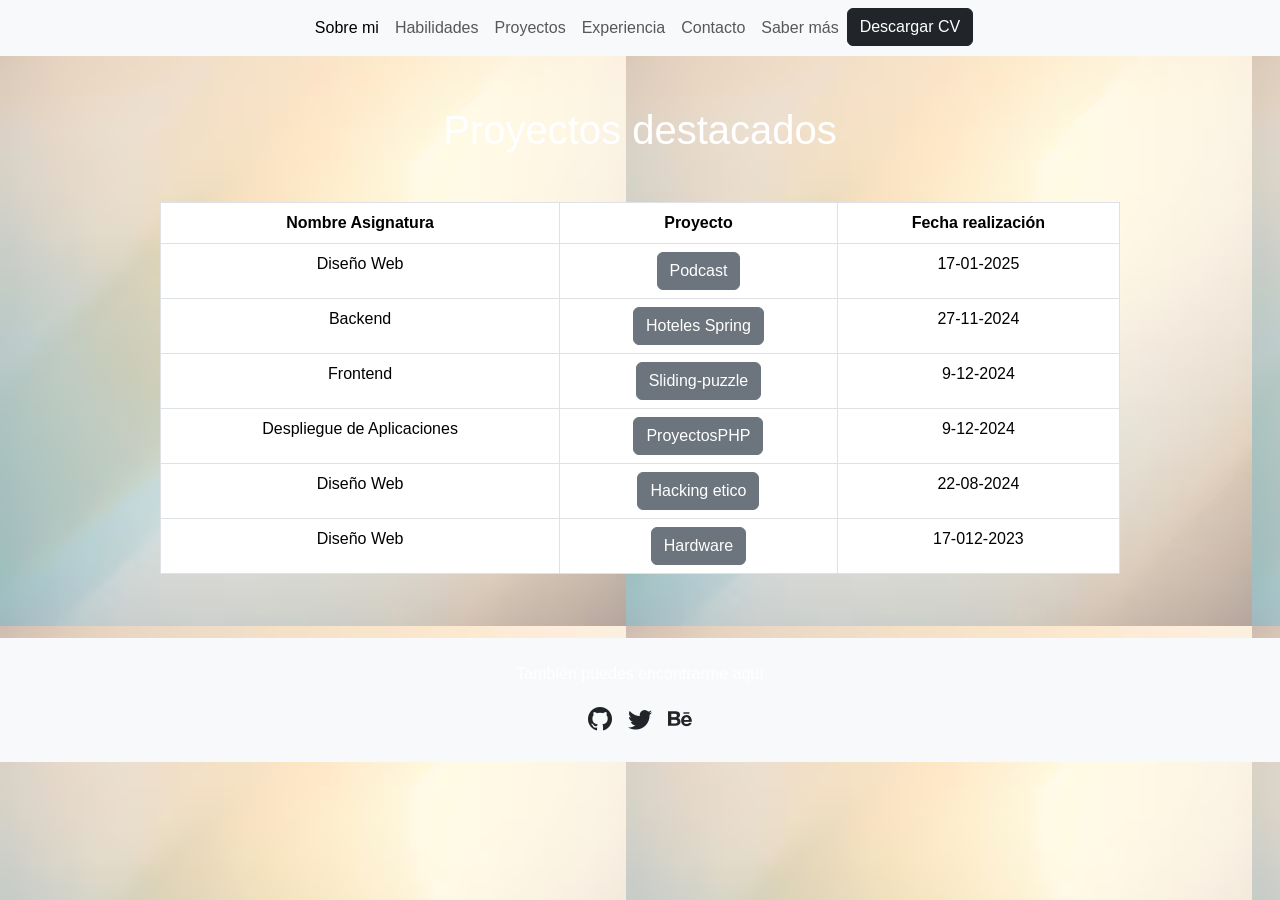
==== html/sabermas.html @ 77f1b688 "pag de saber mas hecha" ====
<!DOCTYPE html>
<html lang="en">
<head>
    <meta charset="UTF-8">
    <meta name="viewport" content="width=device-width, initial-scale=1.0">
    <link href="https://cdn.jsdelivr.net/npm/bootstrap@5.3.3/dist/css/bootstrap.min.css" rel="stylesheet" integrity="sha384-QWTKZyjpPEjISv5WaRU9OFeRpok6YctnYmDr5pNlyT2bRjXh0JMhjY6hW+ALEwIH" crossorigin="anonymous">
    <link href="https://cdn.jsdelivr.net/npm/bootstrap-icons/font/bootstrap-icons.css" rel="stylesheet">
    <link rel="stylesheet" href="../css/sabermas.css">
    <title>Saber más</title>
</head>
<body>

  <header>
    <nav class="navbar navbar-expand-lg navbar-light bg-light">
      <div class="container">
        <button class="navbar-toggler mx-auto" type="button" data-bs-toggle="collapse" data-bs-target="#navbarNav" aria-controls="navbarNav" aria-expanded="false" aria-label="Toggle navigation">
          <span class="navbar-toggler-icon"></span>
        </button>
        <div class="collapse navbar-collapse justify-content-center" id="navbarNav">
          <ul class="navbar-nav">
            <li class="nav-item">
              <a class="nav-link active" href="./index.html">Sobre mi</a>
            </li>
            <li class="nav-item">
              <a class="nav-link" href="./index.html">Habilidades</a>
            </li>
            <li class="nav-item">
              <a class="nav-link" href="./index.html">Proyectos</a>
            </li>
            <li class="nav-item">
              <a class="nav-link" href="./index.html">Experiencia</a>
            </li>
            <li class="nav-item">
              <a class="nav-link" href="./index.html">Contacto</a>
            </li>

            <li class="nav-item">
              <a class="nav-link" href="./sabermas.html">Saber más</a>
            </li>

            <li class="nav-item">
              <a  class="btn btn-dark" href="../curriculum/Curriculum.pdf" target="_blank" download="curriculum.pdf" >Descargar CV</a>
            </li>
          </ul>
        </div>
      </div>
    </nav>
    
  </header>
    
  
    <article class="table-container d-flex flex-md-column ">
      <h1 class="text-center mb-5 ">Proyectos destacados</h1>
      <table class="table table-bordered text-center w-75 ">
        <thead>
          <tr>
            <th>Nombre Asignatura</th>
            <th>Proyecto</th>
            <th>Fecha realización</th>
          </tr>
        </thead>
        <tbody>
          <tr>
            <td>Diseño Web</td>
            <td><a href="#" class="btn btn-secondary" data-bs-toggle="modal" data-bs-target="#exampleModal" data-bs-toggle="tooltip" title="Click here!">Podcast</a></td>
            <div class="modal fade" id="exampleModal" tabindex="-1" aria-labelledby="exampleModalLabel" aria-hidden="true">
              <div class="modal-dialog">
                <div class="modal-content" >
                  <div class="modal-header d-flex justify-content-center">
                   <h5 class="modal-title">Podcast</h5>
                  </div>
                  <div class="modal-body text-center">
                    <a href="https://github.com/aadrii09/Podcast" class="text-decoration-none">Podcast</a>
                  </div>
                  <div class="modal-footer">
                    <button type="button" class="btn btn-secondary" data-bs-dismiss="modal">Cerrar</button>
                    <button type="button" class="btn btn-primary">Ir al repositorio</button>
                  </div>
                </div>
              </div>
            </div>
            <td>17-01-2025</td>
          </tr>
          <tr>
            <td>Backend</td>
            <td><a href="#" class="btn btn-secondary" data-bs-toggle="modal" data-bs-target="#exampleModal2" data-bs-toggle="tooltip" title="Click here!">Hoteles Spring</a></td>
            <div class="modal fade" id="exampleModal2" tabindex="-1" aria-labelledby="exampleModalLabel" aria-hidden="true">
              <div class="modal-dialog">
                <div class="modal-content" >
                  <div class="modal-header d-flex justify-content-center">
                   <h5 class="modal-title">Hoteles</h5>
                  </div>
                  <div class="modal-body text-center">
                    <a href="https://github.com/aadrii09/Spring-Hoteles" class="text-decoration-none">Hoteles</a>
                  </div>
                  <div class="modal-footer">
                    <button type="button" class="btn btn-secondary" data-bs-dismiss="modal">Cerrar</button>
                    <button type="button" class="btn btn-primary">Ir al repositorio</button>
                  </div>
                </div>
              </div>
            </div>
            <td>27-11-2024</td>
          </tr>
          <tr>
            <td>Frontend</td>
            <td><a href="#" class="btn btn-secondary" data-bs-toggle="modal" data-bs-target="#exampleModal3" data-bs-toggle="tooltip" title="Click here!">Sliding-puzzle</a></td>
            <div class="modal fade" id="exampleModal3" tabindex="-1" aria-labelledby="exampleModalLabel" aria-hidden="true">
              <div class="modal-dialog">
                <div class="modal-content" >
                  <div class="modal-header d-flex justify-content-center">
                   <h5 class="modal-title">Sliding-puzzle</h5>
                  </div>
                  <div class="modal-body text-center">
                    <a href="https://github.com/aadrii09/sliding-puzzle" class="text-decoration-none">Sliding-puzzle</a>
                  </div>
                  <div class="modal-footer">
                    <button type="button" class="btn btn-secondary" data-bs-dismiss="modal">Cerrar</button>
                    <button type="button" class="btn btn-primary">Ir al repositorio</button>
                  </div>
                </div>
              </div>
            </div>
            <td>9-12-2024</td>
          </tr>
          <tr>
            <td>Despliegue de Aplicaciones</td>
            <td><a href="#" class="btn btn-secondary" data-bs-toggle="modal" data-bs-target="#exampleModal4" data-bs-toggle="tooltip" title="Click here!">ProyectosPHP</a></td>
            <div class="modal fade" id="exampleModal4" tabindex="-1" aria-labelledby="exampleModalLabel" aria-hidden="true">
              <div class="modal-dialog">
                <div class="modal-content" >
                  <div class="modal-header d-flex justify-content-center">
                   <h5 class="modal-title">ProyectosPHP</h5>
                  </div>
                  <div class="modal-body text-center">
                    <a href="https://github.com/aadrii09/ProyectosPHP2" class="text-decoration-none">ProyectosPHP</a>
                  </div>
                  <div class="modal-footer">
                    <button type="button" class="btn btn-secondary" data-bs-dismiss="modal">Cerrar</button>
                    <button type="button" class="btn btn-primary">Ir al repositorio</button>
                  </div>
                </div>
              </div>
            </div>
            <td>9-12-2024</td>
          </tr>
          <tr>
            <td>Diseño Web</td>
            <td><a href="#" class="btn btn-secondary" data-bs-toggle="modal" data-bs-target="#exampleModal5" data-bs-toggle="tooltip" title="Click here!">Hacking etico</a></td>
            <div class="modal fade" id="exampleModal5" tabindex="-1" aria-labelledby="exampleModalLabel" aria-hidden="true">
              <div class="modal-dialog">
                <div class="modal-content" >
                  <div class="modal-header d-flex justify-content-center">
                   <h5 class="modal-title">Hacking etico</h5>
                  </div>
                  <div class="modal-body text-center">
                    <a href="https://github.com/juliourena/CursoIntroHacking" class="text-decoration-none">Hacking etico</a>
                  </div>
                  <div class="modal-footer">
                    <button type="button" class="btn btn-secondary" data-bs-dismiss="modal">Cerrar</button>
                    <button type="button" class="btn btn-primary">Ir al repositorio</button>
                  </div>
                </div>
              </div>
            </div>
            <td>22-08-2024</td>
          </tr>
          <tr>
            <td>Diseño Web</td>
            <td><a href="#" class="btn btn-secondary" data-bs-toggle="modal" data-bs-target="#exampleModal6" data-bs-toggle="tooltip" title="Click here!">Hardware</a></td>
            <div class="modal fade" id="exampleModal6" tabindex="-1" aria-labelledby="exampleModalLabel" aria-hidden="true">
              <div class="modal-dialog">
                <div class="modal-content" >
                  <div class="modal-header d-flex justify-content-center">
                   <h5 class="modal-title">Hardware</h5>
                  </div>
                  <div class="modal-body text-center">
                    <a href="https://github.com/juliourena/CursoIntroHacking" class="text-decoration-none">Hardware</a>
                  </div>
                  <div class="modal-footer">
                    <button type="button" class="btn btn-secondary" data-bs-dismiss="modal">Cerrar</button>
                    <button type="button" class="btn btn-primary">Ir al repositorio</button>
                  </div>
                </div>
              </div>
            </div>
            <td>17-012-2023</td>
          </tr>
        </tbody>
        
      </table>
    </article>

    <footer class="text-center py-4 mt-5 bg-light"  >
      <p>También puedes encontrarme aquí</p>
      <div class="d-flex justify-content-center">
        <a href="#" class="mx-2 text-decoration-none">
          <i class="bi bi-github fs-4 text-dark"></i>
        </a>
        <a href="#" class="mx-2 text-decoration-none">
          <i class="bi bi-twitter fs-4 text-dark"></i>
        </a>
        <a href="#" class="mx-2 text-decoration-none">
          <i class="bi bi-behance fs-4 text-dark"></i>
        </a>
      </div>
    </footer>
    
    <script src="https://cdn.jsdelivr.net/npm/bootstrap@5.3.0/dist/js/bootstrap.bundle.min.js"></script>  
</body>
</html>
---- css/sabermas.css ----
.table-container {
    margin-top: 50px; /* Espaciado superior */
    display: flex;
    justify-content: center; /* Centra horizontalmente */
    align-items: center; /* Centra verticalmente si es necesario */
}
body {
    background-color: #121212; /* Fondo base oscuro */
    background-image: url('../img/textura.avif'); /* Textura sutil */
    background-repeat: repeat; /* Repetir textura */
    color: #FFFFFF; /* Texto blanco */
    font-family: Arial, sans-serif; /* Fuente limpia */
    margin: 0;
    padding: 0;
  }
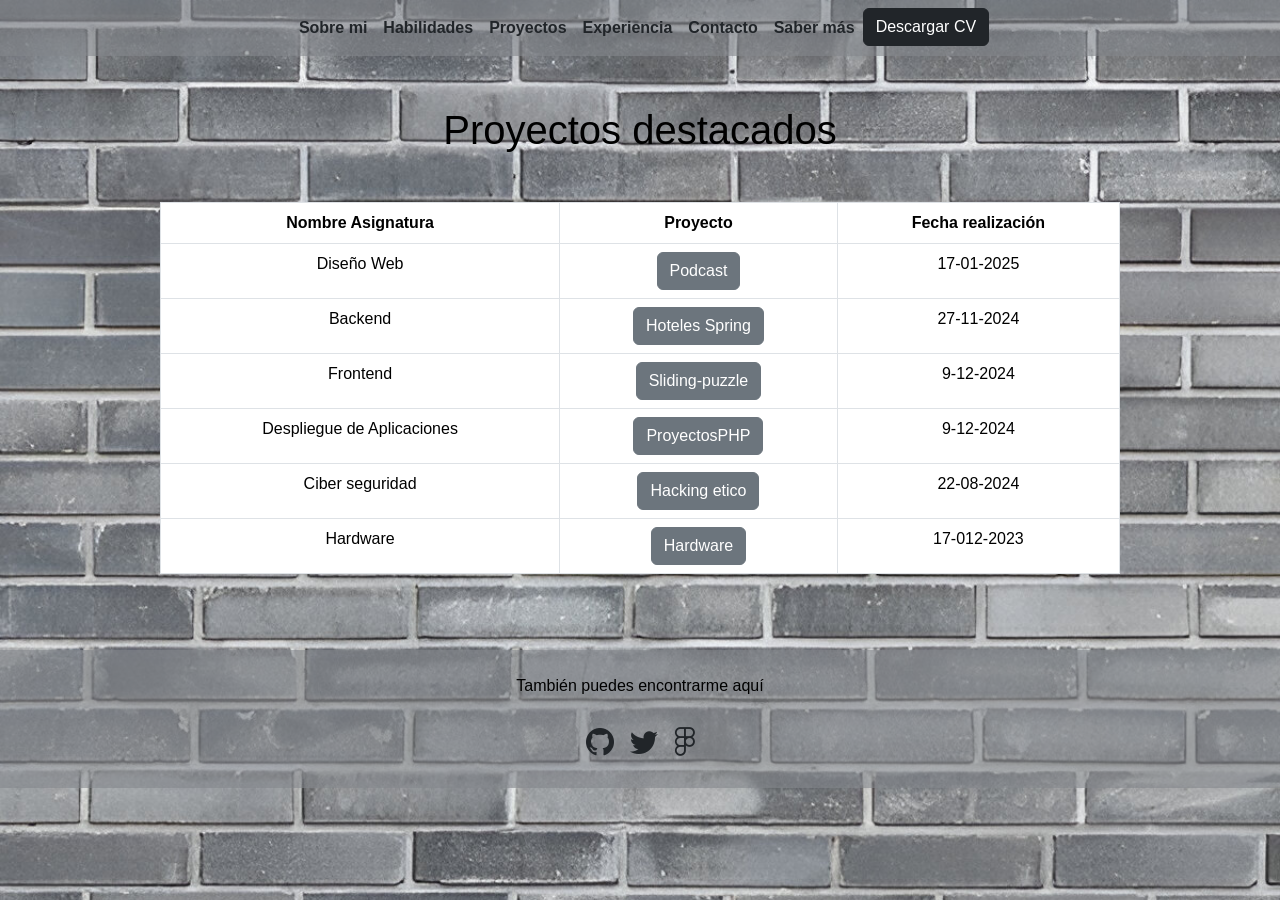
==== commit 149a38f5: "mas estilos implementados" ====
--- a/html/sabermas.html
+++ b/html/sabermas.html
@@ -6,12 +6,13 @@
     <link href="https://cdn.jsdelivr.net/npm/bootstrap@5.3.3/dist/css/bootstrap.min.css" rel="stylesheet" integrity="sha384-QWTKZyjpPEjISv5WaRU9OFeRpok6YctnYmDr5pNlyT2bRjXh0JMhjY6hW+ALEwIH" crossorigin="anonymous">
     <link href="https://cdn.jsdelivr.net/npm/bootstrap-icons/font/bootstrap-icons.css" rel="stylesheet">
     <link rel="stylesheet" href="../css/sabermas.css">
+    <link href="https://cdnjs.cloudflare.com/ajax/libs/font-awesome/6.5.0/css/all.min.css" rel="stylesheet">
     <title>Saber más</title>
 </head>
 <body>
 
   <header>
-    <nav class="navbar navbar-expand-lg navbar-light bg-light">
+    <nav class="navbar navbar-expand-lg ">
       <div class="container">
         <button class="navbar-toggler mx-auto" type="button" data-bs-toggle="collapse" data-bs-target="#navbarNav" aria-controls="navbarNav" aria-expanded="false" aria-label="Toggle navigation">
           <span class="navbar-toggler-icon"></span>
@@ -19,23 +20,23 @@
         <div class="collapse navbar-collapse justify-content-center" id="navbarNav">
           <ul class="navbar-nav">
             <li class="nav-item">
-              <a class="nav-link active" href="./index.html">Sobre mi</a>
-            </li>
-            <li class="nav-item">
-              <a class="nav-link" href="./index.html">Habilidades</a>
-            </li>
-            <li class="nav-item">
-              <a class="nav-link" href="./index.html">Proyectos</a>
-            </li>
-            <li class="nav-item">
-              <a class="nav-link" href="./index.html">Experiencia</a>
-            </li>
-            <li class="nav-item">
-              <a class="nav-link" href="./index.html">Contacto</a>
+              <a class="nav-link active text-dark fw-bold" href="./index.html">Sobre mi</a>
+            </li>
+            <li class="nav-item">
+              <a class="nav-link text-dark fw-bold" href="./index.html" >Habilidades</a>
+            </li>
+            <li class="nav-item">
+              <a class="nav-link text-dark fw-bold" href="./index.html">Proyectos</a>
+            </li>
+            <li class="nav-item">
+              <a class="nav-link text-dark fw-bold" href="./index.html">Experiencia</a>
+            </li>
+            <li class="nav-item">
+              <a class="nav-link text-dark fw-bold" href="./index.html">Contacto</a>
             </li>
 
             <li class="nav-item">
-              <a class="nav-link" href="./sabermas.html">Saber más</a>
+              <a class="nav-link text-dark fw-bold" href="./index.html">Saber más</a>
             </li>
 
             <li class="nav-item">
@@ -145,7 +146,7 @@
             <td>9-12-2024</td>
           </tr>
           <tr>
-            <td>Diseño Web</td>
+            <td>Ciber seguridad</td>
             <td><a href="#" class="btn btn-secondary" data-bs-toggle="modal" data-bs-target="#exampleModal5" data-bs-toggle="tooltip" title="Click here!">Hacking etico</a></td>
             <div class="modal fade" id="exampleModal5" tabindex="-1" aria-labelledby="exampleModalLabel" aria-hidden="true">
               <div class="modal-dialog">
@@ -166,7 +167,7 @@
             <td>22-08-2024</td>
           </tr>
           <tr>
-            <td>Diseño Web</td>
+            <td>Hardware</td>
             <td><a href="#" class="btn btn-secondary" data-bs-toggle="modal" data-bs-target="#exampleModal6" data-bs-toggle="tooltip" title="Click here!">Hardware</a></td>
             <div class="modal fade" id="exampleModal6" tabindex="-1" aria-labelledby="exampleModalLabel" aria-hidden="true">
               <div class="modal-dialog">
@@ -190,18 +191,17 @@
         
       </table>
     </article>
-
-    <footer class="text-center py-4 mt-5 bg-light"  >
+    <footer class="text-center py-4">
       <p>También puedes encontrarme aquí</p>
-      <div class="d-flex justify-content-center">
-        <a href="#" class="mx-2 text-decoration-none">
-          <i class="bi bi-github fs-4 text-dark"></i>
+      <div class="d-flex justify-content-center align-items-center mt-4">
+        <a href="https://github.com/aadrii09" class="mx-2 text-decoration-none">
+          <i class="bi bi-github fs-3 text-dark"></i>
         </a>
-        <a href="#" class="mx-2 text-decoration-none">
-          <i class="bi bi-twitter fs-4 text-dark"></i>
+        <a href="https://x.com" class="mx-2 text-decoration-none">
+          <i class="bi bi-twitter fs-3 text-dark"></i>
         </a>
-        <a href="#" class="mx-2 text-decoration-none">
-          <i class="bi bi-behance fs-4 text-dark"></i>
+        <a href="https://www.figma.com/" class="mx-2 text-decoration-none">
+          <i class="fa-brands fa-figma fs-3 text-dark"></i>
         </a>
       </div>
     </footer>
--- a/css/sabermas.css
+++ b/css/sabermas.css
@@ -5,12 +5,31 @@
     align-items: center; /* Centra verticalmente si es necesario */
 }
 body {
-    background-color: #121212; /* Fondo base oscuro */
-    background-image: url('../img/textura.avif'); /* Textura sutil */
-    background-repeat: repeat; /* Repetir textura */
-    color: #FFFFFF; /* Texto blanco */
+    background-image:url('../img/ladrillos.jpeg');
+    image-rendering: auto;
+    background-repeat: no-repeat;
+    background-size: cover; 
     font-family: Arial, sans-serif; /* Fuente limpia */
     margin: 0;
     padding: 0;
+    color: black;
   }
-  
+  header{
+    background-color: rgba(132, 136, 140, 0.6);
+  }
+  footer{
+    background-color: rgba(132, 136, 140, 0.6);
+    margin-top: 60px;
+  }
+  /* .table{
+    background-color: rgb(33, 37, 41, 0.6);
+  box-shadow: 11px 16px 17px 2px rgba(0,0,0,0.72);
+-webkit-box-shadow: 11px 16px 17px 2px rgba(0,0,0,0.72);
+-moz-box-shadow: 11px 16px 17px 2px rgba(0,0,0,0.72);
+  }
+  .thead{
+    background-color: rgb(33, 37, 41, 0.6);
+  }
+  .tbody{
+    background-color: rgb(33, 37, 41, 0.6);
+  } */
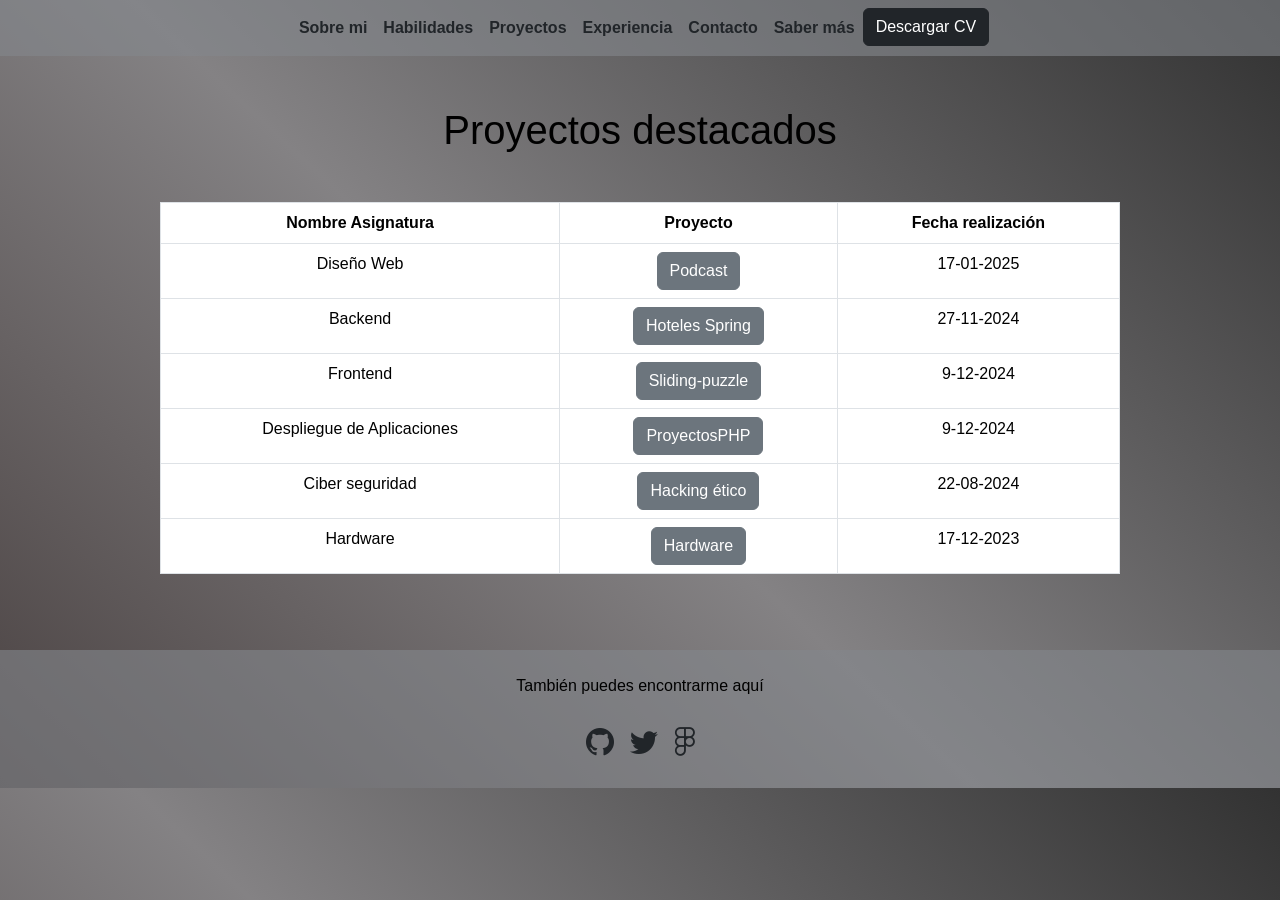
==== commit 5a4c0190: "corrusel agregado y codigo validado" ====
--- a/html/sabermas.html
+++ b/html/sabermas.html
@@ -10,202 +10,214 @@
     <title>Saber más</title>
 </head>
 <body>
-
-  <header>
-    <nav class="navbar navbar-expand-lg ">
-      <div class="container">
-        <button class="navbar-toggler mx-auto" type="button" data-bs-toggle="collapse" data-bs-target="#navbarNav" aria-controls="navbarNav" aria-expanded="false" aria-label="Toggle navigation">
-          <span class="navbar-toggler-icon"></span>
-        </button>
-        <div class="collapse navbar-collapse justify-content-center" id="navbarNav">
-          <ul class="navbar-nav">
-            <li class="nav-item">
-              <a class="nav-link active text-dark fw-bold" href="./index.html">Sobre mi</a>
-            </li>
-            <li class="nav-item">
-              <a class="nav-link text-dark fw-bold" href="./index.html" >Habilidades</a>
-            </li>
-            <li class="nav-item">
-              <a class="nav-link text-dark fw-bold" href="./index.html">Proyectos</a>
-            </li>
-            <li class="nav-item">
-              <a class="nav-link text-dark fw-bold" href="./index.html">Experiencia</a>
-            </li>
-            <li class="nav-item">
-              <a class="nav-link text-dark fw-bold" href="./index.html">Contacto</a>
-            </li>
-
-            <li class="nav-item">
-              <a class="nav-link text-dark fw-bold" href="./index.html">Saber más</a>
-            </li>
-
-            <li class="nav-item">
-              <a  class="btn btn-dark" href="../curriculum/Curriculum.pdf" target="_blank" download="curriculum.pdf" >Descargar CV</a>
-            </li>
-          </ul>
-        </div>
-      </div>
-    </nav>
-    
-  </header>
-    
-  
-    <article class="table-container d-flex flex-md-column ">
-      <h1 class="text-center mb-5 ">Proyectos destacados</h1>
-      <table class="table table-bordered text-center w-75 ">
-        <thead>
-          <tr>
-            <th>Nombre Asignatura</th>
-            <th>Proyecto</th>
-            <th>Fecha realización</th>
-          </tr>
-        </thead>
-        <tbody>
-          <tr>
-            <td>Diseño Web</td>
-            <td><a href="#" class="btn btn-secondary" data-bs-toggle="modal" data-bs-target="#exampleModal" data-bs-toggle="tooltip" title="Click here!">Podcast</a></td>
-            <div class="modal fade" id="exampleModal" tabindex="-1" aria-labelledby="exampleModalLabel" aria-hidden="true">
-              <div class="modal-dialog">
-                <div class="modal-content" >
-                  <div class="modal-header d-flex justify-content-center">
-                   <h5 class="modal-title">Podcast</h5>
-                  </div>
-                  <div class="modal-body text-center">
-                    <a href="https://github.com/aadrii09/Podcast" class="text-decoration-none">Podcast</a>
-                  </div>
-                  <div class="modal-footer">
-                    <button type="button" class="btn btn-secondary" data-bs-dismiss="modal">Cerrar</button>
-                    <button type="button" class="btn btn-primary">Ir al repositorio</button>
-                  </div>
-                </div>
-              </div>
-            </div>
-            <td>17-01-2025</td>
-          </tr>
-          <tr>
-            <td>Backend</td>
-            <td><a href="#" class="btn btn-secondary" data-bs-toggle="modal" data-bs-target="#exampleModal2" data-bs-toggle="tooltip" title="Click here!">Hoteles Spring</a></td>
-            <div class="modal fade" id="exampleModal2" tabindex="-1" aria-labelledby="exampleModalLabel" aria-hidden="true">
-              <div class="modal-dialog">
-                <div class="modal-content" >
-                  <div class="modal-header d-flex justify-content-center">
-                   <h5 class="modal-title">Hoteles</h5>
-                  </div>
-                  <div class="modal-body text-center">
-                    <a href="https://github.com/aadrii09/Spring-Hoteles" class="text-decoration-none">Hoteles</a>
-                  </div>
-                  <div class="modal-footer">
-                    <button type="button" class="btn btn-secondary" data-bs-dismiss="modal">Cerrar</button>
-                    <button type="button" class="btn btn-primary">Ir al repositorio</button>
-                  </div>
-                </div>
-              </div>
-            </div>
-            <td>27-11-2024</td>
-          </tr>
-          <tr>
-            <td>Frontend</td>
-            <td><a href="#" class="btn btn-secondary" data-bs-toggle="modal" data-bs-target="#exampleModal3" data-bs-toggle="tooltip" title="Click here!">Sliding-puzzle</a></td>
-            <div class="modal fade" id="exampleModal3" tabindex="-1" aria-labelledby="exampleModalLabel" aria-hidden="true">
-              <div class="modal-dialog">
-                <div class="modal-content" >
-                  <div class="modal-header d-flex justify-content-center">
-                   <h5 class="modal-title">Sliding-puzzle</h5>
-                  </div>
-                  <div class="modal-body text-center">
-                    <a href="https://github.com/aadrii09/sliding-puzzle" class="text-decoration-none">Sliding-puzzle</a>
-                  </div>
-                  <div class="modal-footer">
-                    <button type="button" class="btn btn-secondary" data-bs-dismiss="modal">Cerrar</button>
-                    <button type="button" class="btn btn-primary">Ir al repositorio</button>
-                  </div>
-                </div>
-              </div>
-            </div>
-            <td>9-12-2024</td>
-          </tr>
-          <tr>
-            <td>Despliegue de Aplicaciones</td>
-            <td><a href="#" class="btn btn-secondary" data-bs-toggle="modal" data-bs-target="#exampleModal4" data-bs-toggle="tooltip" title="Click here!">ProyectosPHP</a></td>
-            <div class="modal fade" id="exampleModal4" tabindex="-1" aria-labelledby="exampleModalLabel" aria-hidden="true">
-              <div class="modal-dialog">
-                <div class="modal-content" >
-                  <div class="modal-header d-flex justify-content-center">
-                   <h5 class="modal-title">ProyectosPHP</h5>
-                  </div>
-                  <div class="modal-body text-center">
-                    <a href="https://github.com/aadrii09/ProyectosPHP2" class="text-decoration-none">ProyectosPHP</a>
-                  </div>
-                  <div class="modal-footer">
-                    <button type="button" class="btn btn-secondary" data-bs-dismiss="modal">Cerrar</button>
-                    <button type="button" class="btn btn-primary">Ir al repositorio</button>
-                  </div>
-                </div>
-              </div>
-            </div>
-            <td>9-12-2024</td>
-          </tr>
-          <tr>
-            <td>Ciber seguridad</td>
-            <td><a href="#" class="btn btn-secondary" data-bs-toggle="modal" data-bs-target="#exampleModal5" data-bs-toggle="tooltip" title="Click here!">Hacking etico</a></td>
-            <div class="modal fade" id="exampleModal5" tabindex="-1" aria-labelledby="exampleModalLabel" aria-hidden="true">
-              <div class="modal-dialog">
-                <div class="modal-content" >
-                  <div class="modal-header d-flex justify-content-center">
-                   <h5 class="modal-title">Hacking etico</h5>
-                  </div>
-                  <div class="modal-body text-center">
-                    <a href="https://github.com/juliourena/CursoIntroHacking" class="text-decoration-none">Hacking etico</a>
-                  </div>
-                  <div class="modal-footer">
-                    <button type="button" class="btn btn-secondary" data-bs-dismiss="modal">Cerrar</button>
-                    <button type="button" class="btn btn-primary">Ir al repositorio</button>
-                  </div>
-                </div>
-              </div>
-            </div>
-            <td>22-08-2024</td>
-          </tr>
-          <tr>
-            <td>Hardware</td>
-            <td><a href="#" class="btn btn-secondary" data-bs-toggle="modal" data-bs-target="#exampleModal6" data-bs-toggle="tooltip" title="Click here!">Hardware</a></td>
-            <div class="modal fade" id="exampleModal6" tabindex="-1" aria-labelledby="exampleModalLabel" aria-hidden="true">
-              <div class="modal-dialog">
-                <div class="modal-content" >
-                  <div class="modal-header d-flex justify-content-center">
-                   <h5 class="modal-title">Hardware</h5>
-                  </div>
-                  <div class="modal-body text-center">
-                    <a href="https://github.com/juliourena/CursoIntroHacking" class="text-decoration-none">Hardware</a>
-                  </div>
-                  <div class="modal-footer">
-                    <button type="button" class="btn btn-secondary" data-bs-dismiss="modal">Cerrar</button>
-                    <button type="button" class="btn btn-primary">Ir al repositorio</button>
-                  </div>
-                </div>
-              </div>
-            </div>
-            <td>17-012-2023</td>
-          </tr>
-        </tbody>
+    <header>
+        <nav class="navbar navbar-expand-lg">
+            <div class="container">
+                <button class="navbar-toggler mx-auto" type="button" data-bs-toggle="collapse" data-bs-target="#navbarNav" aria-controls="navbarNav" aria-expanded="false" aria-label="Toggle navigation">
+                    <span class="navbar-toggler-icon"></span>
+                </button>
+                <div class="collapse navbar-collapse justify-content-center" id="navbarNav">
+                    <ul class="navbar-nav">
+                        <li class="nav-item">
+                            <a class="nav-link active text-dark fw-bold" href="./index.html">Sobre mi</a>
+                        </li>
+                        <li class="nav-item">
+                            <a class="nav-link text-dark fw-bold" href="./index.html">Habilidades</a>
+                        </li>
+                        <li class="nav-item">
+                            <a class="nav-link text-dark fw-bold" href="./index.html">Proyectos</a>
+                        </li>
+                        <li class="nav-item">
+                            <a class="nav-link text-dark fw-bold" href="./index.html">Experiencia</a>
+                        </li>
+                        <li class="nav-item">
+                            <a class="nav-link text-dark fw-bold" href="./index.html">Contacto</a>
+                        </li>
+                        <li class="nav-item">
+                            <a class="nav-link text-dark fw-bold" href="./index.html">Saber más</a>
+                        </li>
+                        <li class="nav-item">
+                            <a class="btn btn-dark" href="../curriculum/Curriculum.pdf" target="_blank" download="curriculum.pdf"  data-bs-toggle="tooltip" title="Click here!">Descargar CV</a>
+                        </li>
+                    </ul>
+                </div>
+            </div>
+        </nav>
+    </header>
+
+    <article class="table-container d-flex flex-md-column">
+        <h1 class="text-center mb-5">Proyectos destacados</h1>
+        <table class="table table-bordered text-center w-75 bg-secondary">
+            <thead>
+                <tr>
+                    <th>Nombre Asignatura</th>
+                    <th>Proyecto</th>
+                    <th>Fecha realización</th>
+                </tr>
+            </thead>
+            <tbody>
+                <tr>
+                    <td>Diseño Web</td>
+                    <td><button class="btn btn-secondary" data-bs-toggle="modal" data-bs-target="#modalPodcast">Podcast</button></td>
+                    <td>17-01-2025</td>
+                </tr>
+                <tr>
+                    <td>Backend</td>
+                    <td><button class="btn btn-secondary" data-bs-toggle="modal" data-bs-target="#modalHoteles">Hoteles Spring</button></td>
+                    <td>27-11-2024</td>
+                </tr>
+                <tr>
+                    <td>Frontend</td>
+                    <td><button class="btn btn-secondary" data-bs-toggle="modal" data-bs-target="#modalPuzzle">Sliding-puzzle</button></td>
+                    <td>9-12-2024</td>
+                </tr>
+                <tr>
+                    <td>Despliegue de Aplicaciones</td>
+                    <td><button class="btn btn-secondary" data-bs-toggle="modal" data-bs-target="#modalPHP">ProyectosPHP</button></td>
+                    <td>9-12-2024</td>
+                </tr>
+                <tr>
+                    <td>Ciber seguridad</td>
+                    <td><button class="btn btn-secondary" data-bs-toggle="modal" data-bs-target="#modalHacking">Hacking ético</button></td>
+                    <td>22-08-2024</td>
+                </tr>
+                <tr>
+                    <td>Hardware</td>
+                    <td><button class="btn btn-secondary" data-bs-toggle="modal" data-bs-target="#modalHardware">Hardware</button></td>
+                    <td>17-12-2023</td>
+                </tr>
+            </tbody>
+        </table>
+
         
-      </table>
+        <div class="modal fade" id="modalPodcast" tabindex="-1" aria-labelledby="modalPodcastLabel" aria-hidden="true">
+            <div class="modal-dialog">
+                <div class="modal-content">
+                    <div class="modal-header d-flex justify-content-center">
+                        <h5 class="modal-title" id="modalPodcastLabel">Podcast</h5>
+                        <button type="button" class="btn-close" data-bs-dismiss="modal" aria-label="Close"></button>
+                    </div>
+                    <div class="modal-body text-center">
+                        <a href="https://github.com/aadrii09/Podcast" class="text-decoration-none">Podcast</a>
+                    </div>
+                    <div class="modal-footer">
+                        <button type="button" class="btn btn-secondary" data-bs-dismiss="modal">Cerrar</button>
+                        <a href="https://github.com/aadrii09/Podcast" class="btn btn-primary">Ir al repositorio</a>
+                    </div>
+                </div>
+            </div>
+        </div>
+
+        <!-- Hoteles Modal -->
+        <div class="modal fade" id="modalHoteles" tabindex="-1" aria-labelledby="modalHotelesLabel" aria-hidden="true">
+            <div class="modal-dialog">
+                <div class="modal-content">
+                    <div class="modal-header d-flex justify-content-center">
+                        <h5 class="modal-title" id="modalHotelesLabel">Hoteles</h5>
+                        <button type="button" class="btn-close" data-bs-dismiss="modal" aria-label="Close"></button>
+                    </div>
+                    <div class="modal-body text-center">
+                        <a href="https://github.com/aadrii09/Spring-Hoteles" class="text-decoration-none">Hoteles</a>
+                    </div>
+                    <div class="modal-footer">
+                        <button type="button" class="btn btn-secondary" data-bs-dismiss="modal">Cerrar</button>
+                        <a href="https://github.com/aadrii09/Spring-Hoteles" class="btn btn-primary">Ir al repositorio</a>
+                    </div>
+                </div>
+            </div>
+        </div>
+
+        <div class="modal fade" id="modalPuzzle" tabindex="-1" aria-labelledby="modalPuzzleLabel" aria-hidden="true">
+            <div class="modal-dialog">
+                <div class="modal-content">
+                    <div class="modal-header d-flex justify-content-center">
+                        <h5 class="modal-title" id="modalPuzzleLabel">Sliding-puzzle</h5>
+                        <button type="button" class="btn-close" data-bs-dismiss="modal" aria-label="Close"></button>
+                    </div>
+                    <div class="modal-body text-center">
+                        <a href="https://github.com/aadrii09/sliding-puzzle" class="text-decoration-none">Sliding-puzzle</a>
+                    </div>
+                    <div class="modal-footer">
+                        <button type="button" class="btn btn-secondary" data-bs-dismiss="modal">Cerrar</button>
+                        <a href="https://github.com/aadrii09/sliding-puzzle" class="btn btn-primary">Ir al repositorio</a>
+                    </div>
+                </div>
+            </div>
+        </div>
+
+      
+        <div class="modal fade" id="modalPHP" tabindex="-1" aria-labelledby="modalPHPLabel" aria-hidden="true">
+            <div class="modal-dialog">
+                <div class="modal-content">
+                    <div class="modal-header d-flex justify-content-center">
+                        <h5 class="modal-title" id="modalPHPLabel">ProyectosPHP</h5>
+                        <button type="button" class="btn-close" data-bs-dismiss="modal" aria-label="Close"></button>
+                    </div>
+                    <div class="modal-body text-center">
+                        <a href="https://github.com/aadrii09/ProyectosPHP2" class="text-decoration-none">ProyectosPHP</a>
+                    </div>
+                    <div class="modal-footer">
+                        <button type="button" class="btn btn-secondary" data-bs-dismiss="modal">Cerrar</button>
+                        <a href="https://github.com/aadrii09/ProyectosPHP2" class="btn btn-primary">Ir al repositorio</a>
+                    </div>
+                </div>
+            </div>
+        </div>
+
+
+        <div class="modal fade" id="modalHacking" tabindex="-1" aria-labelledby="modalHackingLabel" aria-hidden="true">
+            <div class="modal-dialog">
+                <div class="modal-content">
+                    <div class="modal-header d-flex justify-content-center">
+                        <h5 class="modal-title" id="modalHackingLabel">Hacking ético</h5>
+                        <button type="button" class="btn-close" data-bs-dismiss="modal" aria-label="Close"></button>
+                    </div>
+                    <div class="modal-body text-center">
+                        <a href="https://github.com/juliourena/CursoIntroHacking" class="text-decoration-none">Hacking ético</a>
+                    </div>
+                    <div class="modal-footer">
+                        <button type="button" class="btn btn-secondary" data-bs-dismiss="modal">Cerrar</button>
+                        <a href="https://github.com/juliourena/CursoIntroHacking" class="btn btn-primary">Ir al repositorio</a>
+                    </div>
+                </div>
+            </div>
+        </div>
+
+     
+        <div class="modal fade" id="modalHardware" tabindex="-1" aria-labelledby="modalHardwareLabel" aria-hidden="true">
+            <div class="modal-dialog">
+                <div class="modal-content">
+                    <div class="modal-header d-flex justify-content-center">
+                        <h5 class="modal-title" id="modalHardwareLabel">Hardware</h5>
+                        <button type="button" class="btn-close" data-bs-dismiss="modal" aria-label="Close"></button>
+                    </div>
+                    <div class="modal-body text-center">
+                        <a href="https://github.com/juliourena/CursoIntroHacking" class="text-decoration-none">Hardware</a>
+                    </div>
+                    <div class="modal-footer">
+                        <button type="button" class="btn btn-secondary" data-bs-dismiss="modal">Cerrar</button>
+                        <a href="https://github.com/juliourena/CursoIntroHacking" class="btn btn-primary">Ir al repositorio</a>
+                    </div>
+                </div>
+            </div>
+        </div>
     </article>
+
     <footer class="text-center py-4">
-      <p>También puedes encontrarme aquí</p>
-      <div class="d-flex justify-content-center align-items-center mt-4">
-        <a href="https://github.com/aadrii09" class="mx-2 text-decoration-none">
-          <i class="bi bi-github fs-3 text-dark"></i>
-        </a>
-        <a href="https://x.com" class="mx-2 text-decoration-none">
-          <i class="bi bi-twitter fs-3 text-dark"></i>
-        </a>
-        <a href="https://www.figma.com/" class="mx-2 text-decoration-none">
-          <i class="fa-brands fa-figma fs-3 text-dark"></i>
-        </a>
-      </div>
+        <p>También puedes encontrarme aquí</p>
+        <div class="d-flex justify-content-center align-items-center mt-4">
+            <a href="https://github.com/aadrii09" class="mx-2 text-decoration-none">
+                <i class="bi bi-github fs-3 text-dark"></i>
+            </a>
+            <a href="https://x.com" class="mx-2 text-decoration-none">
+                <i class="bi bi-twitter fs-3 text-dark"></i>
+            </a>
+            <a href="https://www.figma.com/" class="mx-2 text-decoration-none">
+                <i class="fa-brands fa-figma fs-3 text-dark"></i>
+            </a>
+        </div>
     </footer>
-    
-    <script src="https://cdn.jsdelivr.net/npm/bootstrap@5.3.0/dist/js/bootstrap.bundle.min.js"></script>  
+
+    <script src="https://cdn.jsdelivr.net/npm/bootstrap@5.3.0/dist/js/bootstrap.bundle.min.js"></script>
 </body>
 </html>
--- a/css/sabermas.css
+++ b/css/sabermas.css
@@ -5,10 +5,8 @@
     align-items: center; /* Centra verticalmente si es necesario */
 }
 body {
-    background-image:url('../img/ladrillos.jpeg');
-    image-rendering: auto;
-    background-repeat: no-repeat;
-    background-size: cover; 
+  background-color: #4a4242;
+  background-image: linear-gradient(43deg, #4a4242 0%, #848284 46%, #323232 100%); 
     font-family: Arial, sans-serif; /* Fuente limpia */
     margin: 0;
     padding: 0;
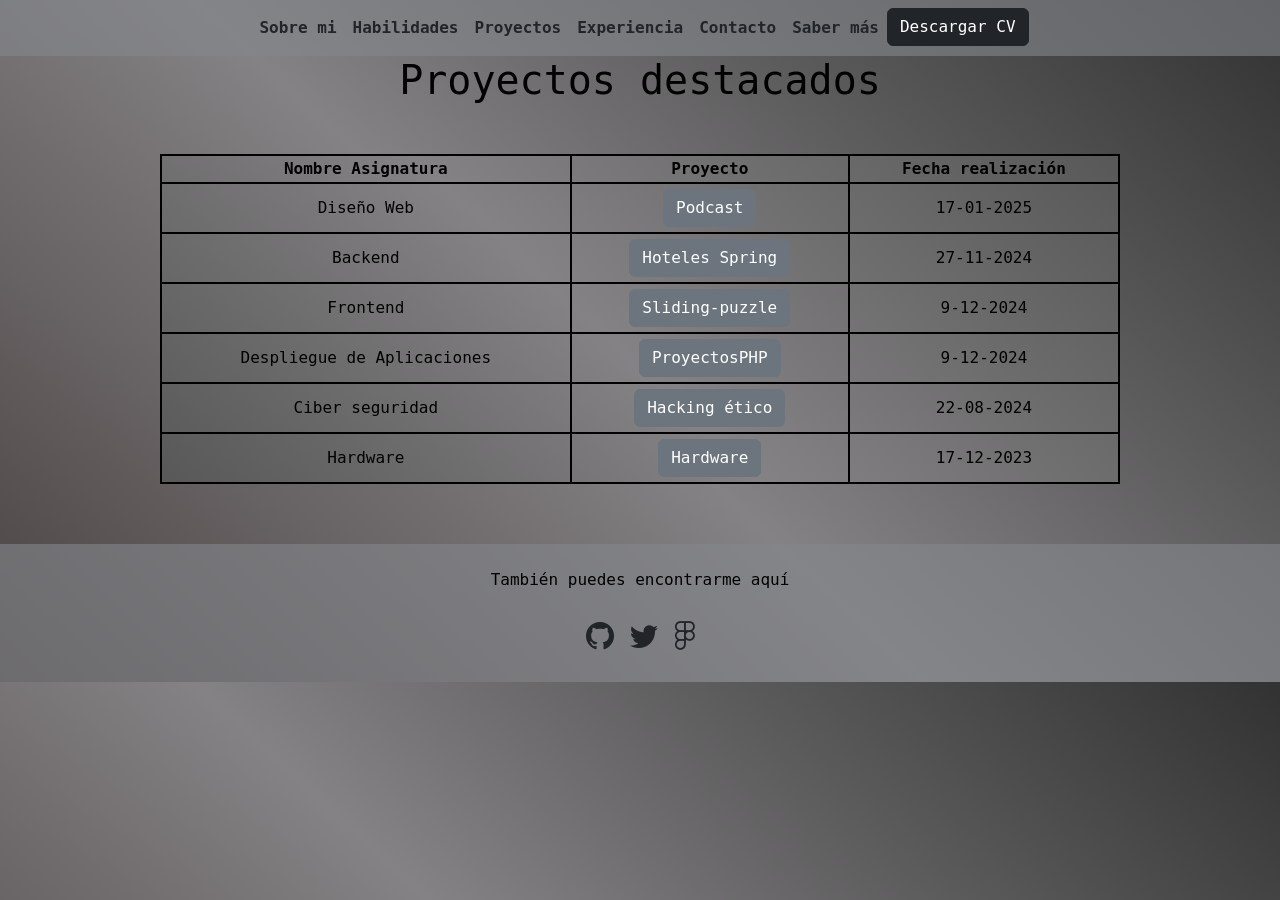
==== commit 206b2e7a: "codigo estilizado y optimizado" ====
--- a/html/sabermas.html
+++ b/html/sabermas.html
@@ -44,10 +44,10 @@
             </div>
         </nav>
     </header>
-
+    <h1 class="text-center mb-5">Proyectos destacados</h1>
     <article class="table-container d-flex flex-md-column">
-        <h1 class="text-center mb-5">Proyectos destacados</h1>
-        <table class="table table-bordered text-center w-75 bg-secondary">
+        
+        <table class="table-bordered table-responsive text-center w-75 ">
             <thead>
                 <tr>
                     <th>Nombre Asignatura</th>
@@ -58,32 +58,32 @@
             <tbody>
                 <tr>
                     <td>Diseño Web</td>
-                    <td><button class="btn btn-secondary" data-bs-toggle="modal" data-bs-target="#modalPodcast">Podcast</button></td>
+                    <td><button class="btn btn-secondary m-1" data-bs-toggle="modal" data-bs-target="#modalPodcast">Podcast</button></td>
                     <td>17-01-2025</td>
                 </tr>
                 <tr>
                     <td>Backend</td>
-                    <td><button class="btn btn-secondary" data-bs-toggle="modal" data-bs-target="#modalHoteles">Hoteles Spring</button></td>
+                    <td><button class="btn btn-secondary m-1" data-bs-toggle="modal" data-bs-target="#modalHoteles">Hoteles Spring</button></td>
                     <td>27-11-2024</td>
                 </tr>
                 <tr>
                     <td>Frontend</td>
-                    <td><button class="btn btn-secondary" data-bs-toggle="modal" data-bs-target="#modalPuzzle">Sliding-puzzle</button></td>
+                    <td><button class="btn btn-secondary m-1" data-bs-toggle="modal" data-bs-target="#modalPuzzle">Sliding-puzzle</button></td>
                     <td>9-12-2024</td>
                 </tr>
                 <tr>
                     <td>Despliegue de Aplicaciones</td>
-                    <td><button class="btn btn-secondary" data-bs-toggle="modal" data-bs-target="#modalPHP">ProyectosPHP</button></td>
+                    <td><button class="btn btn-secondary m-1" data-bs-toggle="modal" data-bs-target="#modalPHP">ProyectosPHP</button></td>
                     <td>9-12-2024</td>
                 </tr>
                 <tr>
                     <td>Ciber seguridad</td>
-                    <td><button class="btn btn-secondary" data-bs-toggle="modal" data-bs-target="#modalHacking">Hacking ético</button></td>
+                    <td><button class="btn btn-secondary m-1" data-bs-toggle="modal" data-bs-target="#modalHacking">Hacking ético</button></td>
                     <td>22-08-2024</td>
                 </tr>
                 <tr>
                     <td>Hardware</td>
-                    <td><button class="btn btn-secondary" data-bs-toggle="modal" data-bs-target="#modalHardware">Hardware</button></td>
+                    <td><button class="btn btn-secondary m-1" data-bs-toggle="modal" data-bs-target="#modalHardware">Hardware</button></td>
                     <td>17-12-2023</td>
                 </tr>
             </tbody>
@@ -108,7 +108,7 @@
             </div>
         </div>
 
-        <!-- Hoteles Modal -->
+        
         <div class="modal fade" id="modalHoteles" tabindex="-1" aria-labelledby="modalHotelesLabel" aria-hidden="true">
             <div class="modal-dialog">
                 <div class="modal-content">
@@ -202,6 +202,9 @@
             </div>
         </div>
     </article>
+
+
+    
 
     <footer class="text-center py-4">
         <p>También puedes encontrarme aquí</p>
--- a/css/sabermas.css
+++ b/css/sabermas.css
@@ -1,33 +1,38 @@
 .table-container {
-    margin-top: 50px; /* Espaciado superior */
-    display: flex;
-    justify-content: center; /* Centra horizontalmente */
-    align-items: center; /* Centra verticalmente si es necesario */
+  margin-top: 3.125rem; 
+  display: flex;
+  justify-content: center; 
+  align-items: center; 
 }
 body {
-  background-color: #4a4242;
-  background-image: linear-gradient(43deg, #4a4242 0%, #848284 46%, #323232 100%); 
-    font-family: Arial, sans-serif; /* Fuente limpia */
-    margin: 0;
-    padding: 0;
-    color: black;
-  }
-  header{
-    background-color: rgba(132, 136, 140, 0.6);
-  }
-  footer{
-    background-color: rgba(132, 136, 140, 0.6);
-    margin-top: 60px;
-  }
-  /* .table{
-    background-color: rgb(33, 37, 41, 0.6);
-  box-shadow: 11px 16px 17px 2px rgba(0,0,0,0.72);
--webkit-box-shadow: 11px 16px 17px 2px rgba(0,0,0,0.72);
--moz-box-shadow: 11px 16px 17px 2px rgba(0,0,0,0.72);
-  }
-  .thead{
-    background-color: rgb(33, 37, 41, 0.6);
-  }
-  .tbody{
-    background-color: rgb(33, 37, 41, 0.6);
-  } */+background-color: #4a4242;
+background-image: linear-gradient(43deg, #4a4242 0%, #848284 46%, #323232 100%); 
+  font-family: monospace; 
+  margin: 0;
+  padding: 0;
+  color: black;
+}
+header {
+  background-color: rgba(132, 136, 140, 0.6);
+}
+footer {
+  background-color: rgba(132, 136, 140, 0.6);
+  margin-top: 3.75rem;
+}
+.foto {
+  width: 25rem !important;
+  height: 18.75rem !important;
+}
+table{
+background-image: linear-gradient(43deg, #585858 0%, #848284 46%, #585858 100%); 
+color: rgb(0, 0, 0);
+} 
+td{
+  border: 2px solid black !important;
+}
+thead{
+  border: 2px solid black !important;
+}
+thead>tr>th{
+  border: 2px solid black !important;
+}
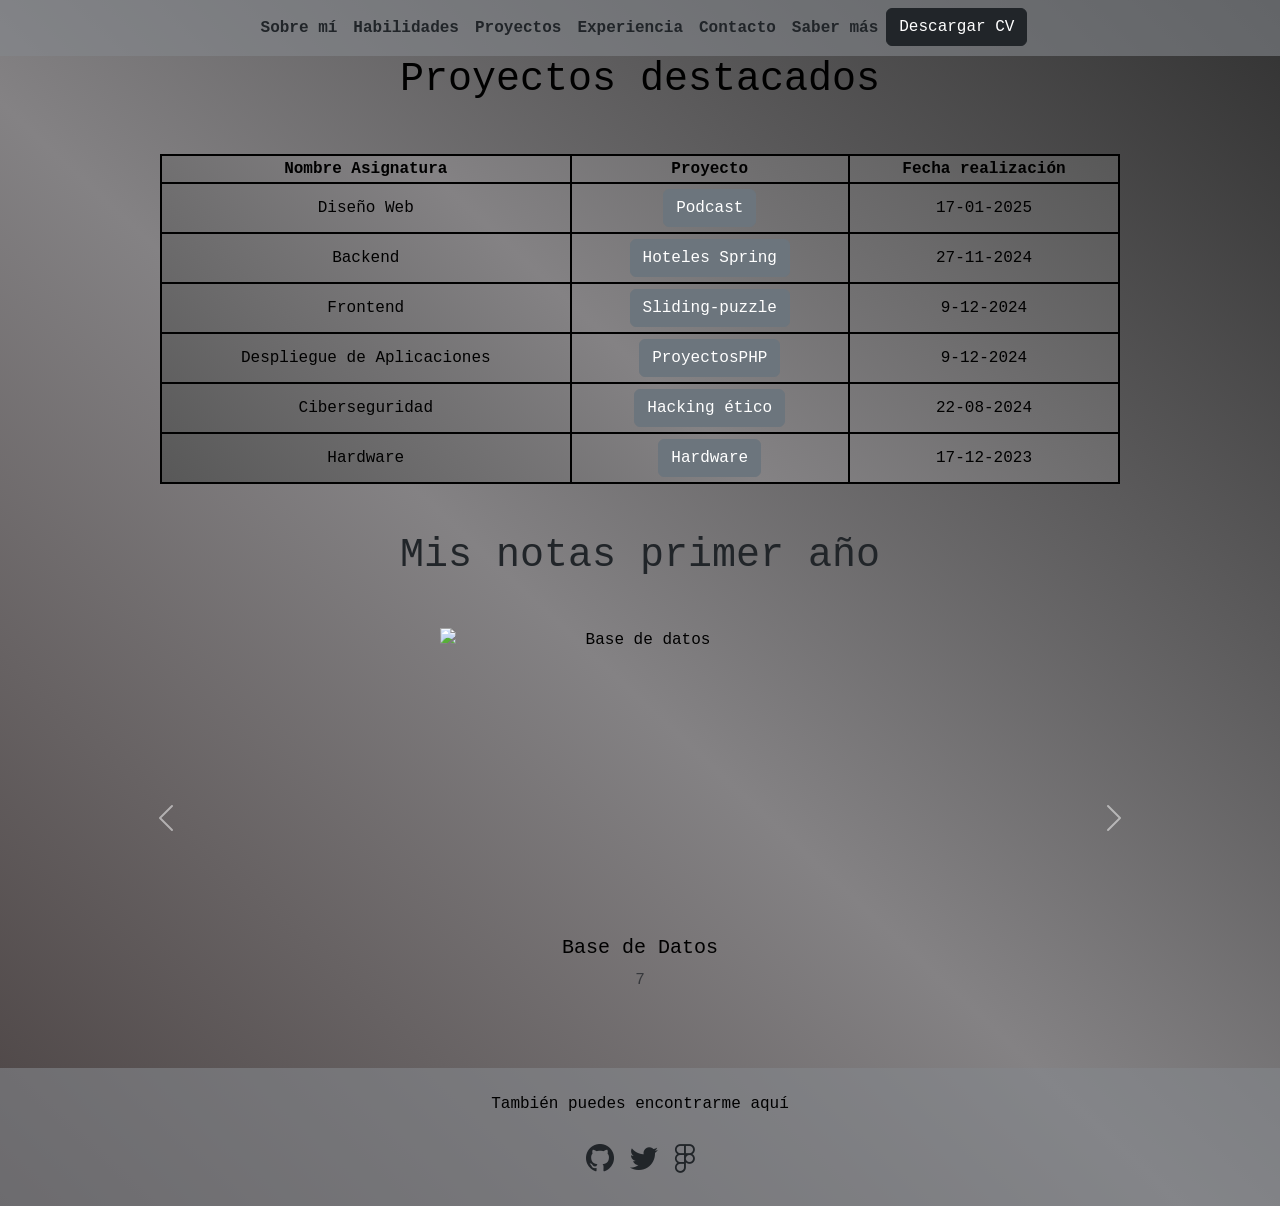
==== commit c2a8bf5c: "html comentado" ====
--- a/html/sabermas.html
+++ b/html/sabermas.html
@@ -1,53 +1,61 @@
 <!DOCTYPE html>
 <html lang="en">
-<head>
-    <meta charset="UTF-8">
-    <meta name="viewport" content="width=device-width, initial-scale=1.0">
-    <link href="https://cdn.jsdelivr.net/npm/bootstrap@5.3.3/dist/css/bootstrap.min.css" rel="stylesheet" integrity="sha384-QWTKZyjpPEjISv5WaRU9OFeRpok6YctnYmDr5pNlyT2bRjXh0JMhjY6hW+ALEwIH" crossorigin="anonymous">
-    <link href="https://cdn.jsdelivr.net/npm/bootstrap-icons/font/bootstrap-icons.css" rel="stylesheet">
-    <link rel="stylesheet" href="../css/sabermas.css">
-    <link href="https://cdnjs.cloudflare.com/ajax/libs/font-awesome/6.5.0/css/all.min.css" rel="stylesheet">
-    <title>Saber más</title>
-</head>
+    <head>
+        <meta charset="UTF-8">
+        <meta name="viewport" content="width=device-width, initial-scale=1.0">    
+        <!-- Enlaces a Bootstrap para darle estilos y estructura rápida a la web -->
+        <link href="https://cdn.jsdelivr.net/npm/bootstrap@5.3.3/dist/css/bootstrap.min.css" rel="stylesheet" 
+              integrity="sha384-QWTKZyjpPEjISv5WaRU9OFeRpok6YctnYmDr5pNlyT2bRjXh0JMhjY6hW+ALEwIH" 
+              crossorigin="anonymous">
+        <link href="https://cdn.jsdelivr.net/npm/bootstrap-icons/font/bootstrap-icons.css" rel="stylesheet">
+        <link rel="stylesheet" href="../css/sabermas.css">
+        <link href="https://cdnjs.cloudflare.com/ajax/libs/font-awesome/6.5.0/css/all.min.css" rel="stylesheet">
+        
+        <!-- Título que aparecerá en la pestaña del navegador -->
+        <title>Saber más</title>
+    </head>
 <body>
     <header>
         <nav class="navbar navbar-expand-lg">
             <div class="container">
-                <button class="navbar-toggler mx-auto" type="button" data-bs-toggle="collapse" data-bs-target="#navbarNav" aria-controls="navbarNav" aria-expanded="false" aria-label="Toggle navigation">
+                <!-- Botón para desplegar el menú en dispositivos móviles -->
+                <button class="navbar-toggler mx-auto" type="button" data-bs-toggle="collapse" data-bs-target="#navbarNav" 
+                        aria-controls="navbarNav" aria-expanded="false" aria-label="Toggle navigation">
                     <span class="navbar-toggler-icon"></span>
                 </button>
+                
+                <!-- Menú de navegación centrado -->
                 <div class="collapse navbar-collapse justify-content-center" id="navbarNav">
                     <ul class="navbar-nav">
+                        <!-- Enlaces a las diferentes secciones del sitio -->
+                        <li class="nav-item"><a class="nav-link active text-dark fw-bold" href="./index.html">Sobre mí</a></li>
+                        <li class="nav-item"><a class="nav-link text-dark fw-bold" href="./index.html">Habilidades</a></li>
+                        <li class="nav-item"><a class="nav-link text-dark fw-bold" href="./index.html">Proyectos</a></li>
+                        <li class="nav-item"><a class="nav-link text-dark fw-bold" href="./index.html">Experiencia</a></li>
+                        <li class="nav-item"><a class="nav-link text-dark fw-bold" href="./index.html">Contacto</a></li>
+                        <li class="nav-item"><a class="nav-link text-dark fw-bold" href="./index.html">Saber más</a></li>
+    
+                        <!-- Botón para descargar el CV con tooltip informativo -->
                         <li class="nav-item">
-                            <a class="nav-link active text-dark fw-bold" href="./index.html">Sobre mi</a>
-                        </li>
-                        <li class="nav-item">
-                            <a class="nav-link text-dark fw-bold" href="./index.html">Habilidades</a>
-                        </li>
-                        <li class="nav-item">
-                            <a class="nav-link text-dark fw-bold" href="./index.html">Proyectos</a>
-                        </li>
-                        <li class="nav-item">
-                            <a class="nav-link text-dark fw-bold" href="./index.html">Experiencia</a>
-                        </li>
-                        <li class="nav-item">
-                            <a class="nav-link text-dark fw-bold" href="./index.html">Contacto</a>
-                        </li>
-                        <li class="nav-item">
-                            <a class="nav-link text-dark fw-bold" href="./index.html">Saber más</a>
-                        </li>
-                        <li class="nav-item">
-                            <a class="btn btn-dark" href="../curriculum/Curriculum.pdf" target="_blank" download="curriculum.pdf"  data-bs-toggle="tooltip" title="Click here!">Descargar CV</a>
+                            <a class="btn btn-dark" href="../curriculum/Curriculum.pdf" target="_blank" download="curriculum.pdf" 
+                               data-bs-toggle="tooltip" title="Click aquí para descargar">
+                                Descargar CV
+                            </a>
                         </li>
                     </ul>
                 </div>
             </div>
         </nav>
     </header>
+    
+    <!-- Título principal centrado -->
     <h1 class="text-center mb-5">Proyectos destacados</h1>
+    
+    <!-- Contenedor flexible para la tabla de proyectos -->
     <article class="table-container d-flex flex-md-column">
         
-        <table class="table-bordered table-responsive text-center w-75 ">
+        <!-- Tabla responsive con bordes y centrada en la pantalla -->
+        <table class="table-bordered table-responsive text-center w-75">
             <thead>
                 <tr>
                     <th>Nombre Asignatura</th>
@@ -56,31 +64,42 @@
                 </tr>
             </thead>
             <tbody>
+                <!-- Fila con un proyecto de Diseño Web -->
                 <tr>
                     <td>Diseño Web</td>
                     <td><button class="btn btn-secondary m-1" data-bs-toggle="modal" data-bs-target="#modalPodcast">Podcast</button></td>
                     <td>17-01-2025</td>
                 </tr>
+    
+                <!-- Fila con un proyecto de Backend -->
                 <tr>
                     <td>Backend</td>
                     <td><button class="btn btn-secondary m-1" data-bs-toggle="modal" data-bs-target="#modalHoteles">Hoteles Spring</button></td>
                     <td>27-11-2024</td>
                 </tr>
+    
+                <!-- Fila con un proyecto de Frontend -->
                 <tr>
                     <td>Frontend</td>
                     <td><button class="btn btn-secondary m-1" data-bs-toggle="modal" data-bs-target="#modalPuzzle">Sliding-puzzle</button></td>
                     <td>9-12-2024</td>
                 </tr>
+    
+                <!-- Fila con un proyecto de Despliegue de Aplicaciones -->
                 <tr>
                     <td>Despliegue de Aplicaciones</td>
                     <td><button class="btn btn-secondary m-1" data-bs-toggle="modal" data-bs-target="#modalPHP">ProyectosPHP</button></td>
                     <td>9-12-2024</td>
                 </tr>
-                <tr>
-                    <td>Ciber seguridad</td>
+    
+                <!-- Fila con un proyecto de Ciberseguridad -->
+                <tr>
+                    <td>Ciberseguridad</td>
                     <td><button class="btn btn-secondary m-1" data-bs-toggle="modal" data-bs-target="#modalHacking">Hacking ético</button></td>
                     <td>22-08-2024</td>
                 </tr>
+    
+                <!-- Fila con un proyecto de Hardware -->
                 <tr>
                     <td>Hardware</td>
                     <td><button class="btn btn-secondary m-1" data-bs-toggle="modal" data-bs-target="#modalHardware">Hardware</button></td>
@@ -88,139 +107,208 @@
                 </tr>
             </tbody>
         </table>
+    </article>
+    
 
         
-        <div class="modal fade" id="modalPodcast" tabindex="-1" aria-labelledby="modalPodcastLabel" aria-hidden="true">
-            <div class="modal-dialog">
-                <div class="modal-content">
-                    <div class="modal-header d-flex justify-content-center">
-                        <h5 class="modal-title" id="modalPodcastLabel">Podcast</h5>
-                        <button type="button" class="btn-close" data-bs-dismiss="modal" aria-label="Close"></button>
-                    </div>
-                    <div class="modal-body text-center">
-                        <a href="https://github.com/aadrii09/Podcast" class="text-decoration-none">Podcast</a>
-                    </div>
-                    <div class="modal-footer">
-                        <button type="button" class="btn btn-secondary" data-bs-dismiss="modal">Cerrar</button>
-                        <a href="https://github.com/aadrii09/Podcast" class="btn btn-primary">Ir al repositorio</a>
-                    </div>
-                </div>
-            </div>
-        </div>
-
-        
-        <div class="modal fade" id="modalHoteles" tabindex="-1" aria-labelledby="modalHotelesLabel" aria-hidden="true">
-            <div class="modal-dialog">
-                <div class="modal-content">
-                    <div class="modal-header d-flex justify-content-center">
-                        <h5 class="modal-title" id="modalHotelesLabel">Hoteles</h5>
-                        <button type="button" class="btn-close" data-bs-dismiss="modal" aria-label="Close"></button>
-                    </div>
-                    <div class="modal-body text-center">
-                        <a href="https://github.com/aadrii09/Spring-Hoteles" class="text-decoration-none">Hoteles</a>
-                    </div>
-                    <div class="modal-footer">
-                        <button type="button" class="btn btn-secondary" data-bs-dismiss="modal">Cerrar</button>
-                        <a href="https://github.com/aadrii09/Spring-Hoteles" class="btn btn-primary">Ir al repositorio</a>
-                    </div>
-                </div>
-            </div>
-        </div>
-
-        <div class="modal fade" id="modalPuzzle" tabindex="-1" aria-labelledby="modalPuzzleLabel" aria-hidden="true">
-            <div class="modal-dialog">
-                <div class="modal-content">
-                    <div class="modal-header d-flex justify-content-center">
-                        <h5 class="modal-title" id="modalPuzzleLabel">Sliding-puzzle</h5>
-                        <button type="button" class="btn-close" data-bs-dismiss="modal" aria-label="Close"></button>
-                    </div>
-                    <div class="modal-body text-center">
-                        <a href="https://github.com/aadrii09/sliding-puzzle" class="text-decoration-none">Sliding-puzzle</a>
-                    </div>
-                    <div class="modal-footer">
-                        <button type="button" class="btn btn-secondary" data-bs-dismiss="modal">Cerrar</button>
-                        <a href="https://github.com/aadrii09/sliding-puzzle" class="btn btn-primary">Ir al repositorio</a>
-                    </div>
-                </div>
-            </div>
-        </div>
-
-      
-        <div class="modal fade" id="modalPHP" tabindex="-1" aria-labelledby="modalPHPLabel" aria-hidden="true">
-            <div class="modal-dialog">
-                <div class="modal-content">
-                    <div class="modal-header d-flex justify-content-center">
-                        <h5 class="modal-title" id="modalPHPLabel">ProyectosPHP</h5>
-                        <button type="button" class="btn-close" data-bs-dismiss="modal" aria-label="Close"></button>
-                    </div>
-                    <div class="modal-body text-center">
-                        <a href="https://github.com/aadrii09/ProyectosPHP2" class="text-decoration-none">ProyectosPHP</a>
-                    </div>
-                    <div class="modal-footer">
-                        <button type="button" class="btn btn-secondary" data-bs-dismiss="modal">Cerrar</button>
-                        <a href="https://github.com/aadrii09/ProyectosPHP2" class="btn btn-primary">Ir al repositorio</a>
-                    </div>
-                </div>
-            </div>
-        </div>
-
-
-        <div class="modal fade" id="modalHacking" tabindex="-1" aria-labelledby="modalHackingLabel" aria-hidden="true">
-            <div class="modal-dialog">
-                <div class="modal-content">
-                    <div class="modal-header d-flex justify-content-center">
-                        <h5 class="modal-title" id="modalHackingLabel">Hacking ético</h5>
-                        <button type="button" class="btn-close" data-bs-dismiss="modal" aria-label="Close"></button>
-                    </div>
-                    <div class="modal-body text-center">
-                        <a href="https://github.com/juliourena/CursoIntroHacking" class="text-decoration-none">Hacking ético</a>
-                    </div>
-                    <div class="modal-footer">
-                        <button type="button" class="btn btn-secondary" data-bs-dismiss="modal">Cerrar</button>
-                        <a href="https://github.com/juliourena/CursoIntroHacking" class="btn btn-primary">Ir al repositorio</a>
-                    </div>
-                </div>
-            </div>
-        </div>
-
-     
-        <div class="modal fade" id="modalHardware" tabindex="-1" aria-labelledby="modalHardwareLabel" aria-hidden="true">
-            <div class="modal-dialog">
-                <div class="modal-content">
-                    <div class="modal-header d-flex justify-content-center">
-                        <h5 class="modal-title" id="modalHardwareLabel">Hardware</h5>
-                        <button type="button" class="btn-close" data-bs-dismiss="modal" aria-label="Close"></button>
-                    </div>
-                    <div class="modal-body text-center">
-                        <a href="https://github.com/juliourena/CursoIntroHacking" class="text-decoration-none">Hardware</a>
-                    </div>
-                    <div class="modal-footer">
-                        <button type="button" class="btn btn-secondary" data-bs-dismiss="modal">Cerrar</button>
-                        <a href="https://github.com/juliourena/CursoIntroHacking" class="btn btn-primary">Ir al repositorio</a>
-                    </div>
-                </div>
-            </div>
-        </div>
-    </article>
-
-
-    
-
-    <footer class="text-center py-4">
-        <p>También puedes encontrarme aquí</p>
-        <div class="d-flex justify-content-center align-items-center mt-4">
-            <a href="https://github.com/aadrii09" class="mx-2 text-decoration-none">
-                <i class="bi bi-github fs-3 text-dark"></i>
-            </a>
-            <a href="https://x.com" class="mx-2 text-decoration-none">
-                <i class="bi bi-twitter fs-3 text-dark"></i>
-            </a>
-            <a href="https://www.figma.com/" class="mx-2 text-decoration-none">
-                <i class="fa-brands fa-figma fs-3 text-dark"></i>
-            </a>
-        </div>
-    </footer>
-
-    <script src="https://cdn.jsdelivr.net/npm/bootstrap@5.3.0/dist/js/bootstrap.bundle.min.js"></script>
+       <!-- Modal para el proyecto "Podcast" -->
+<div class="modal fade" id="modalPodcast" tabindex="-1" aria-labelledby="modalPodcastLabel" aria-hidden="true">
+    <div class="modal-dialog">
+        <div class="modal-content">
+            <!-- Cabecera del modal con el título y botón de cerrar -->
+            <div class="modal-header d-flex justify-content-center">
+                <h5 class="modal-title" id="modalPodcastLabel">Podcast</h5>
+                <button type="button" class="btn-close" data-bs-dismiss="modal" aria-label="Cerrar"></button>
+            </div>
+            <!-- Cuerpo del modal con enlace al repositorio -->
+            <div class="modal-body text-center">
+                <a href="https://github.com/aadrii09/Podcast" class="text-decoration-none">Podcast</a>
+            </div>
+            <!-- Pie del modal con botones para cerrar o ir al repositorio -->
+            <div class="modal-footer">
+                <button type="button" class="btn btn-secondary" data-bs-dismiss="modal">Cerrar</button>
+                <a href="https://github.com/aadrii09/Podcast" class="btn btn-primary">Ir al repositorio</a>
+            </div>
+        </div>
+    </div>
+</div>
+
+<!-- Modal para el proyecto "Hoteles" -->
+<div class="modal fade" id="modalHoteles" tabindex="-1" aria-labelledby="modalHotelesLabel" aria-hidden="true">
+    <div class="modal-dialog">
+        <div class="modal-content">
+            <div class="modal-header d-flex justify-content-center">
+                <h5 class="modal-title" id="modalHotelesLabel">Hoteles</h5>
+                <button type="button" class="btn-close" data-bs-dismiss="modal" aria-label="Cerrar"></button>
+            </div>
+            <div class="modal-body text-center">
+                <a href="https://github.com/aadrii09/Spring-Hoteles" class="text-decoration-none">Hoteles</a>
+            </div>
+            <div class="modal-footer">
+                <button type="button" class="btn btn-secondary" data-bs-dismiss="modal">Cerrar</button>
+                <a href="https://github.com/aadrii09/Spring-Hoteles" class="btn btn-primary">Ir al repositorio</a>
+            </div>
+        </div>
+    </div>
+</div>
+
+<!-- Modal para el proyecto "Sliding-puzzle" -->
+<div class="modal fade" id="modalPuzzle" tabindex="-1" aria-labelledby="modalPuzzleLabel" aria-hidden="true">
+    <div class="modal-dialog">
+        <div class="modal-content">
+            <div class="modal-header d-flex justify-content-center">
+                <h5 class="modal-title" id="modalPuzzleLabel">Sliding-puzzle</h5>
+                <button type="button" class="btn-close" data-bs-dismiss="modal" aria-label="Cerrar"></button>
+            </div>
+            <div class="modal-body text-center">
+                <a href="https://github.com/aadrii09/sliding-puzzle" class="text-decoration-none">Sliding-puzzle</a>
+            </div>
+            <div class="modal-footer">
+                <button type="button" class="btn btn-secondary" data-bs-dismiss="modal">Cerrar</button>
+                <a href="https://github.com/aadrii09/sliding-puzzle" class="btn btn-primary">Ir al repositorio</a>
+            </div>
+        </div>
+    </div>
+</div>
+
+<!-- Modal para el proyecto "ProyectosPHP" -->
+<div class="modal fade" id="modalPHP" tabindex="-1" aria-labelledby="modalPHPLabel" aria-hidden="true">
+    <div class="modal-dialog">
+        <div class="modal-content">
+            <div class="modal-header d-flex justify-content-center">
+                <h5 class="modal-title" id="modalPHPLabel">ProyectosPHP</h5>
+                <button type="button" class="btn-close" data-bs-dismiss="modal" aria-label="Cerrar"></button>
+            </div>
+            <div class="modal-body text-center">
+                <a href="https://github.com/aadrii09/ProyectosPHP2" class="text-decoration-none">ProyectosPHP</a>
+            </div>
+            <div class="modal-footer">
+                <button type="button" class="btn btn-secondary" data-bs-dismiss="modal">Cerrar</button>
+                <a href="https://github.com/aadrii09/ProyectosPHP2" class="btn btn-primary">Ir al repositorio</a>
+            </div>
+        </div>
+    </div>
+</div>
+
+
+
+        <!-- Modal para el proyecto "Hacking ético" -->
+<div class="modal fade" id="modalHacking" tabindex="-1" aria-labelledby="modalHackingLabel" aria-hidden="true">
+    <div class="modal-dialog">
+        <div class="modal-content">
+            <!-- Cabecera del modal -->
+            <div class="modal-header d-flex justify-content-center">
+                <h5 class="modal-title" id="modalHackingLabel">Hacking ético</h5>
+                <button type="button" class="btn-close" data-bs-dismiss="modal" aria-label="Cerrar"></button>
+            </div>
+            <!-- Cuerpo con el enlace al repositorio -->
+            <div class="modal-body text-center">
+                <a href="https://github.com/juliourena/CursoIntroHacking" class="text-decoration-none">Hacking ético</a>
+            </div>
+            <!-- Botones para cerrar o ir al repositorio -->
+            <div class="modal-footer">
+                <button type="button" class="btn btn-secondary" data-bs-dismiss="modal">Cerrar</button>
+                <a href="https://github.com/juliourena/CursoIntroHacking" class="btn btn-primary">Ir al repositorio</a>
+            </div>
+        </div>
+    </div>
+</div>
+
+<!-- Modal para el proyecto "Hardware" -->
+<div class="modal fade" id="modalHardware" tabindex="-1" aria-labelledby="modalHardwareLabel" aria-hidden="true">
+    <div class="modal-dialog">
+        <div class="modal-content">
+            <div class="modal-header d-flex justify-content-center">
+                <h5 class="modal-title" id="modalHardwareLabel">Hardware</h5>
+                <button type="button" class="btn-close" data-bs-dismiss="modal" aria-label="Cerrar"></button>
+            </div>
+            <div class="modal-body text-center">
+                <a href="https://github.com/juliourena/CursoIntroHacking" class="text-decoration-none">Hardware</a>
+            </div>
+            <div class="modal-footer">
+                <button type="button" class="btn btn-secondary" data-bs-dismiss="modal">Cerrar</button>
+                <a href="https://github.com/juliourena/CursoIntroHacking" class="btn btn-primary">Ir al repositorio</a>
+            </div>
+        </div>
+    </div>
+</div>
+
+<!-- Sección con notas del primer año -->
+<article class="container my-5">
+    <div class="text-center mb-4">
+        <h6 class="text-dark fs-1 mb-5">Mis notas primer año</h6>
+    </div>
+
+    <!-- Carrusel con las asignaturas y sus calificaciones -->
+    <div id="carouselCapacidades" class="carousel slide" data-bs-ride="carousel" data-bs-interval="5000">
+        <div class="carousel-inner">
+            <div class="carousel-item active">
+                <div class="text-center">
+                    <img src="https://www.astera.com/wp-content/uploads/2019/05/DBI-1.jpg" class="foto d-block w-25 mx-auto" alt="Base de datos">
+                    <h5 class="mt-2">Base de Datos</h5>
+                    <p class="text-muted">7</p>
+                </div>
+            </div>
+            <div class="carousel-item">
+                <div class="text-center">
+                    <img src="https://okhosting.com/wp-content/uploads/2019/01/java.jpg" class="foto d-block w-25 mx-auto" alt="Java">
+                    <h5 class="mt-2">Programación Java</h5>
+                    <p class="text-muted">8</p>
+                </div>
+            </div>
+            <div class="carousel-item">
+                <div class="text-center">
+                    <img src="https://universidadeuropea.com/resources/media/images/que-es-lenguaje-marca-1200x630.original.jpg" class="foto d-block w-25 mx-auto" alt="Lenguaje de marcas">
+                    <h5 class="mt-2">Lenguaje de marcas</h5>
+                    <p class="text-muted">10</p>
+                </div>
+            </div>
+            <div class="carousel-item">
+                <div class="text-center">
+                    <img src="https://almi.eus/wp-content/uploads/2016/07/sistemasinformaticos-1024x707.jpg" class="foto d-block w-25 mx-auto" alt="Sistemas">
+                    <h5 class="mt-2">Sistemas</h5>
+                    <p class="text-muted">8</p>
+                </div>
+            </div>
+            <div class="carousel-item">
+                <div class="text-center">
+                    <img src="https://www.damito.net/wp-content/uploads/2018/02/FOL.png" class="foto d-block w-25 mx-auto" alt="FOL">
+                    <h5 class="mt-2">FOL</h5>
+                    <p class="text-muted">9</p>
+                </div>
+            </div>
+        </div>
+
+        <!-- Controles del carrusel -->
+        <button class="carousel-control-prev" type="button" data-bs-target="#carouselCapacidades" data-bs-slide="prev">
+            <span class="carousel-control-prev-icon" aria-hidden="true"></span>
+            <span class="visually-hidden">Anterior</span>
+        </button>
+        <button class="carousel-control-next" type="button" data-bs-target="#carouselCapacidades" data-bs-slide="next">
+            <span class="carousel-control-next-icon" aria-hidden="true"></span>
+            <span class="visually-hidden">Siguiente</span>
+        </button>
+    </div>
+</article>
+
+<!-- Pie de página con enlaces a redes sociales -->
+<footer class="text-center py-4">
+    <p>También puedes encontrarme aquí</p>
+    <div class="d-flex justify-content-center align-items-center mt-4">
+        <a href="https://github.com/aadrii09" class="mx-2 text-decoration-none">
+            <i class="bi bi-github fs-3 text-dark"></i>
+        </a>
+        <a href="https://x.com" class="mx-2 text-decoration-none">
+            <i class="bi bi-twitter fs-3 text-dark"></i>
+        </a>
+        <a href="https://www.figma.com/" class="mx-2 text-decoration-none">
+            <i class="fa-brands fa-figma fs-3 text-dark"></i>
+        </a>
+    </div>
+</footer>
+
+<!-- Bootstrap java script -->
+<script src="https://cdn.jsdelivr.net/npm/bootstrap@5.3.0/dist/js/bootstrap.bundle.min.js"></script>
+
 </body>
 </html>
--- a/css/sabermas.css
+++ b/css/sabermas.css
@@ -1,38 +1,55 @@
+/* Contenedor de la tabla: Centra la tabla en la página con margen superior */
 .table-container {
   margin-top: 3.125rem; 
   display: flex;
   justify-content: center; 
   align-items: center; 
 }
+
+/* Estilos generales del body: Fondo con degradado, fuente monoespaciada, sin márgenes ni relleno y color de texto negro */
 body {
-background-color: #4a4242;
-background-image: linear-gradient(43deg, #4a4242 0%, #848284 46%, #323232 100%); 
+  background-color: #4a4242;
+  background-image: linear-gradient(43deg, #4a4242 0%, #848284 46%, #323232 100%); 
   font-family: monospace; 
   margin: 0;
   padding: 0;
   color: black;
 }
+
+/* Fondo semitransparente para el header */
 header {
   background-color: rgba(132, 136, 140, 0.6);
 }
+
+/* Fondo semitransparente y margen superior para el footer */
 footer {
   background-color: rgba(132, 136, 140, 0.6);
   margin-top: 3.75rem;
 }
+
+/* Tamaño fijo para las imágenes con la clase .foto */
 .foto {
   width: 25rem !important;
   height: 18.75rem !important;
 }
-table{
-background-image: linear-gradient(43deg, #585858 0%, #848284 46%, #585858 100%); 
-color: rgb(0, 0, 0);
+
+/* Estilos para la tabla: Fondo con degradado y texto en color negro */
+table {
+  background-image: linear-gradient(43deg, #585858 0%, #848284 46%, #585858 100%); 
+  color: rgb(0, 0, 0);
 } 
-td{
+
+/* Bordes de las celdas de la tabla */
+td {
   border: 2px solid black !important;
 }
-thead{
+
+/* Bordes para el encabezado de la tabla */
+thead {
   border: 2px solid black !important;
 }
-thead>tr>th{
+
+/* Bordes de las celdas dentro del encabezado */
+thead > tr > th {
   border: 2px solid black !important;
 }
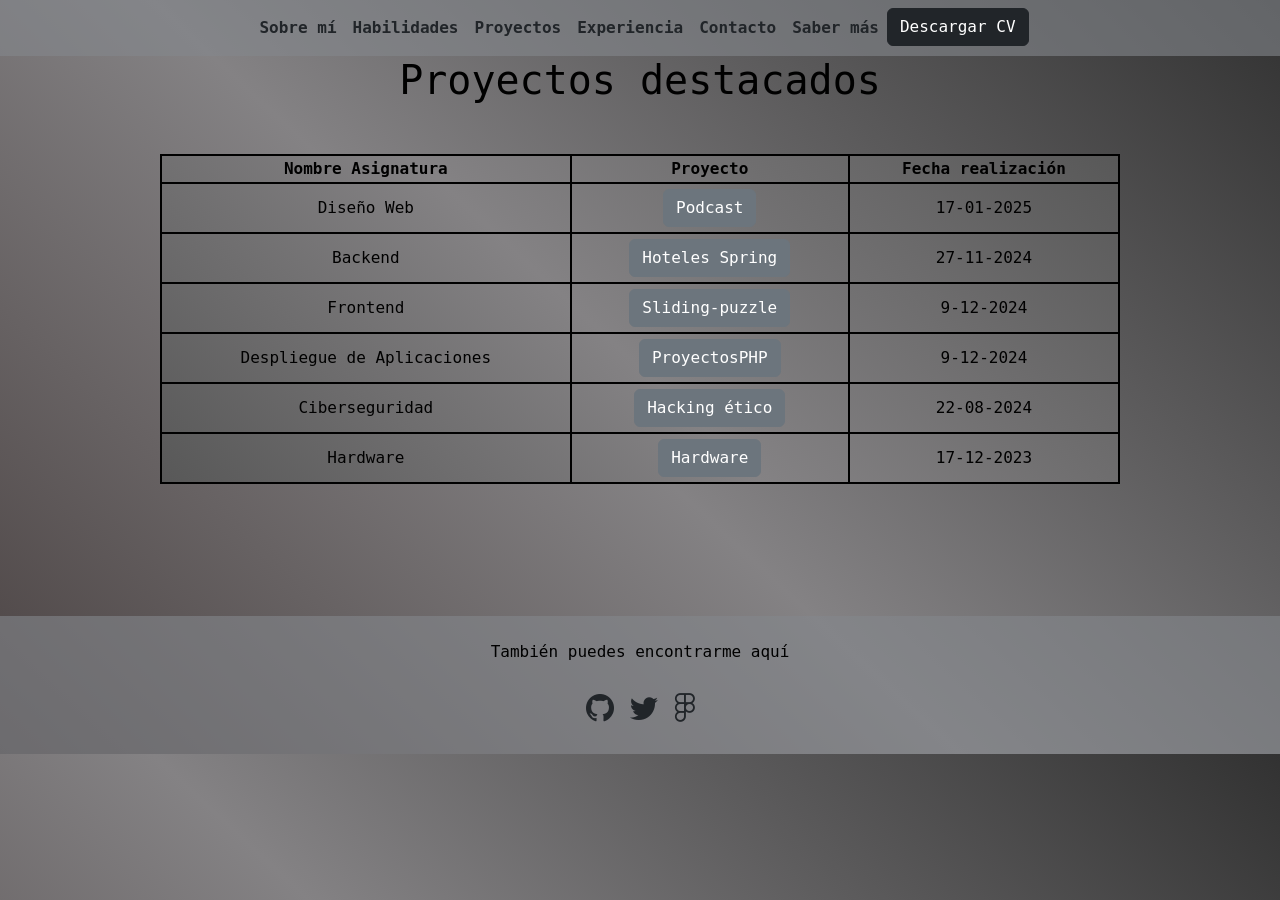
==== commit db29c2f4: "codigo optimizado" ====
--- a/html/sabermas.html
+++ b/html/sabermas.html
@@ -232,65 +232,9 @@
         </div>
     </div>
 </div>
-
-<!-- Sección con notas del primer año -->
-<article class="container my-5">
-    <div class="text-center mb-4">
-        <h6 class="text-dark fs-1 mb-5">Mis notas primer año</h6>
-    </div>
-
-    <!-- Carrusel con las asignaturas y sus calificaciones -->
-    <div id="carouselCapacidades" class="carousel slide" data-bs-ride="carousel" data-bs-interval="5000">
-        <div class="carousel-inner">
-            <div class="carousel-item active">
-                <div class="text-center">
-                    <img src="https://www.astera.com/wp-content/uploads/2019/05/DBI-1.jpg" class="foto d-block w-25 mx-auto" alt="Base de datos">
-                    <h5 class="mt-2">Base de Datos</h5>
-                    <p class="text-muted">7</p>
-                </div>
-            </div>
-            <div class="carousel-item">
-                <div class="text-center">
-                    <img src="https://okhosting.com/wp-content/uploads/2019/01/java.jpg" class="foto d-block w-25 mx-auto" alt="Java">
-                    <h5 class="mt-2">Programación Java</h5>
-                    <p class="text-muted">8</p>
-                </div>
-            </div>
-            <div class="carousel-item">
-                <div class="text-center">
-                    <img src="https://universidadeuropea.com/resources/media/images/que-es-lenguaje-marca-1200x630.original.jpg" class="foto d-block w-25 mx-auto" alt="Lenguaje de marcas">
-                    <h5 class="mt-2">Lenguaje de marcas</h5>
-                    <p class="text-muted">10</p>
-                </div>
-            </div>
-            <div class="carousel-item">
-                <div class="text-center">
-                    <img src="https://almi.eus/wp-content/uploads/2016/07/sistemasinformaticos-1024x707.jpg" class="foto d-block w-25 mx-auto" alt="Sistemas">
-                    <h5 class="mt-2">Sistemas</h5>
-                    <p class="text-muted">8</p>
-                </div>
-            </div>
-            <div class="carousel-item">
-                <div class="text-center">
-                    <img src="https://www.damito.net/wp-content/uploads/2018/02/FOL.png" class="foto d-block w-25 mx-auto" alt="FOL">
-                    <h5 class="mt-2">FOL</h5>
-                    <p class="text-muted">9</p>
-                </div>
-            </div>
-        </div>
-
-        <!-- Controles del carrusel -->
-        <button class="carousel-control-prev" type="button" data-bs-target="#carouselCapacidades" data-bs-slide="prev">
-            <span class="carousel-control-prev-icon" aria-hidden="true"></span>
-            <span class="visually-hidden">Anterior</span>
-        </button>
-        <button class="carousel-control-next" type="button" data-bs-target="#carouselCapacidades" data-bs-slide="next">
-            <span class="carousel-control-next-icon" aria-hidden="true"></span>
-            <span class="visually-hidden">Siguiente</span>
-        </button>
-    </div>
-</article>
-
+<br>
+<br>
+<br>
 <!-- Pie de página con enlaces a redes sociales -->
 <footer class="text-center py-4">
     <p>También puedes encontrarme aquí</p>
